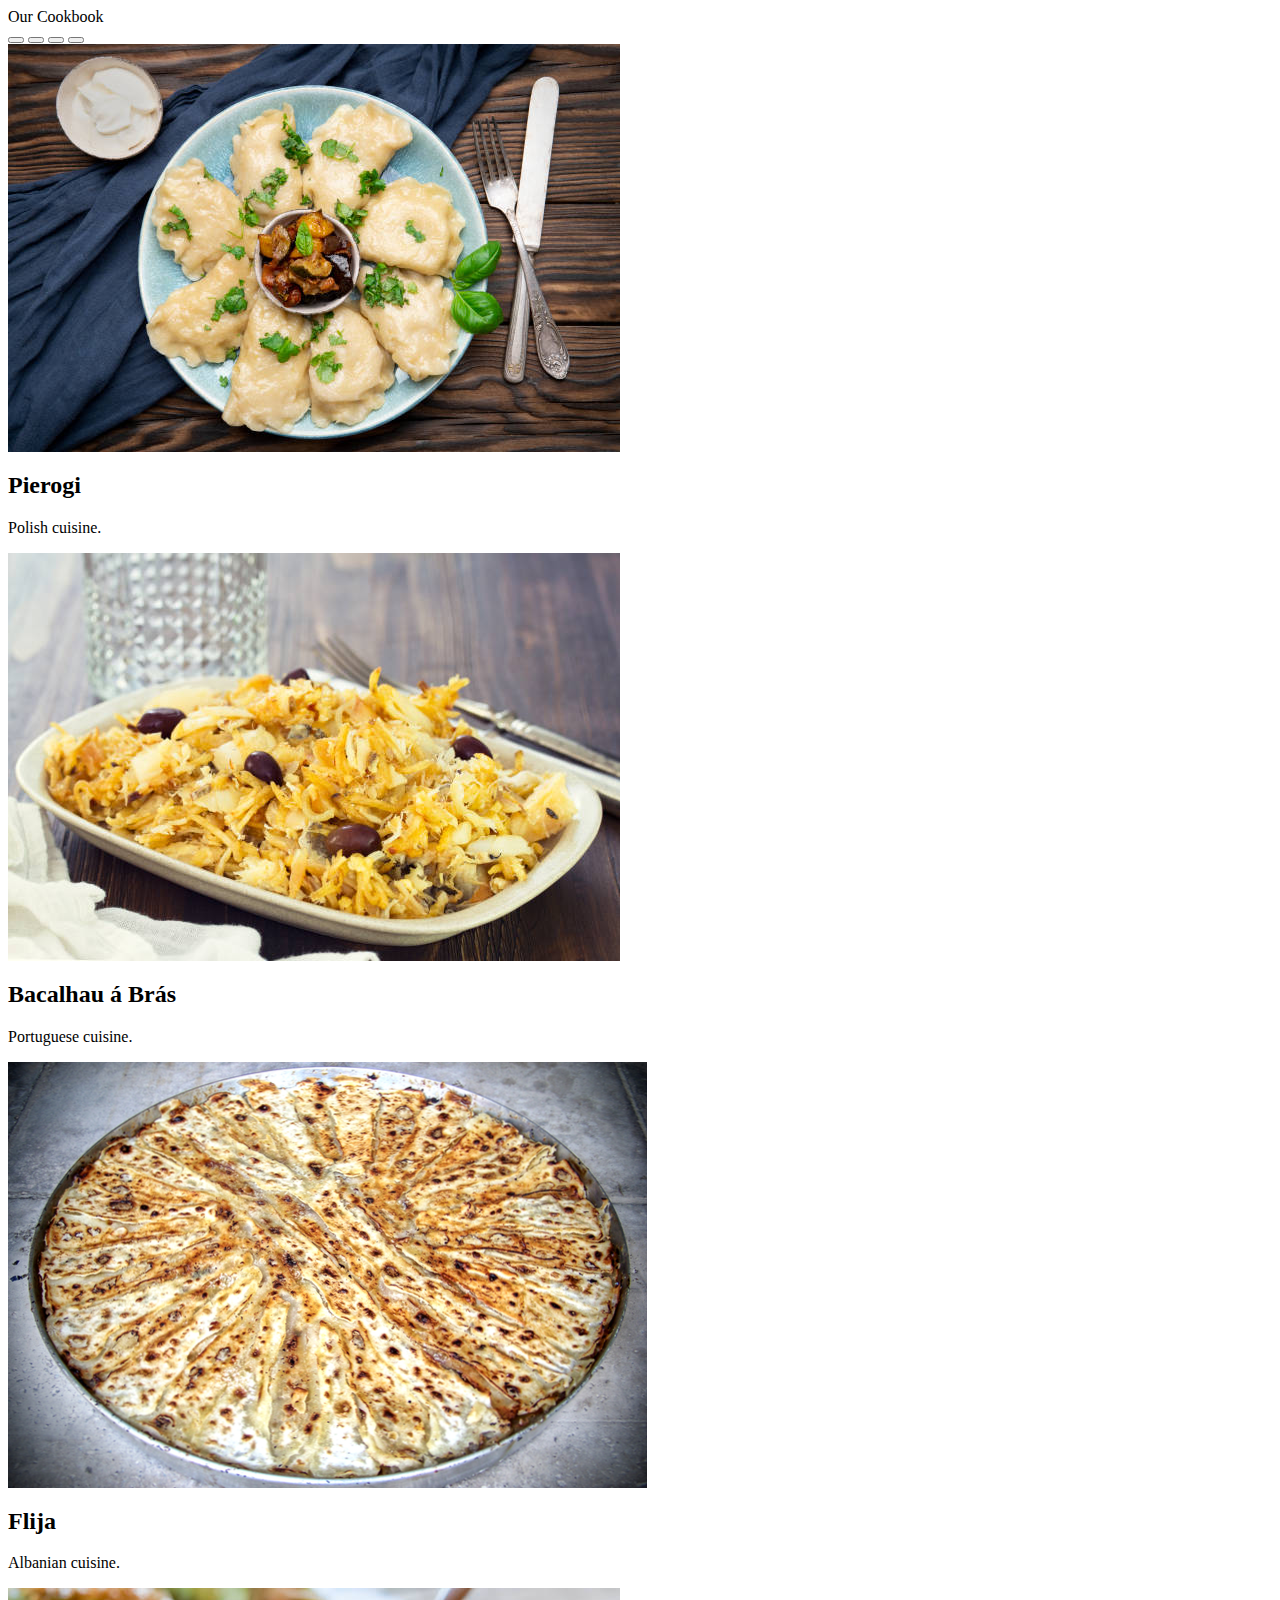
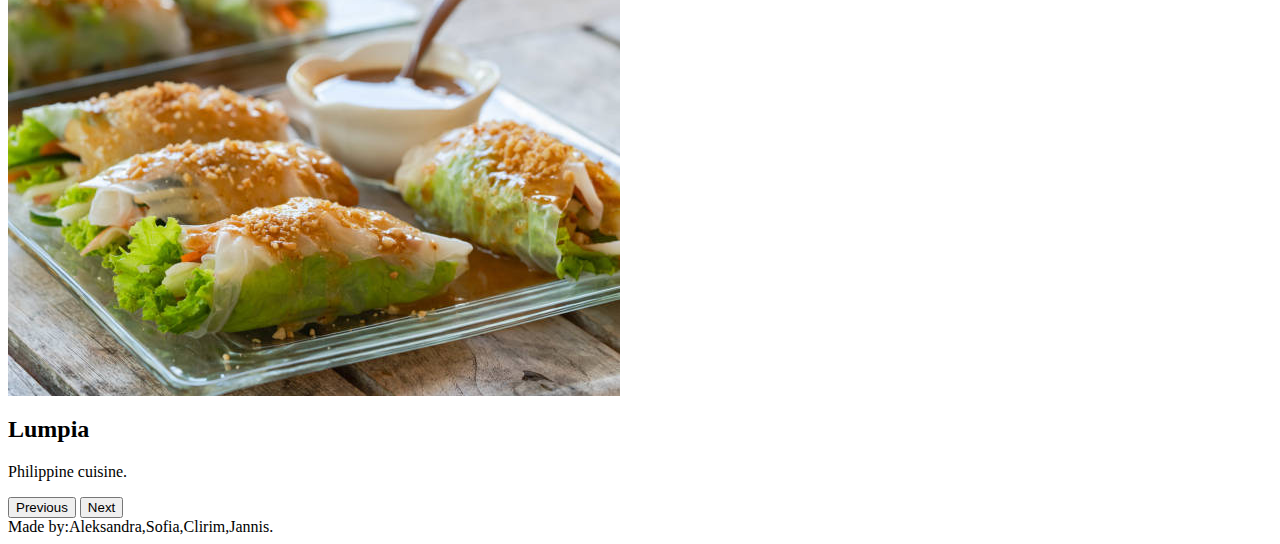
==== index.html @ 75dec9b8 "added carousel" ====
<html lang="en">
<head>
    <meta charset="UTF-8">
    <meta http-equiv="X-UA-Compatible" content="IE=edge">
    <meta name="viewport" content="width=device-width, initial-scale=1.0">
    
    <title>Document</title>
    <!-- CSS only -->
<link href="https://cdn.jsdelivr.net/npm/bootstrap@5.2.2/dist/css/bootstrap.min.css" rel="stylesheet" integrity="sha384-Zenh87qX5JnK2Jl0vWa8Ck2rdkQ2Bzep5IDxbcnCeuOxjzrPF/et3URy9Bv1WTRi" crossorigin="anonymous">
</head>
<body>
    <div class="container">
        <div class="row ">
            <div class="col navbar">Our Cookbook</div>
        </div>
        <div id="carouselExampleCaptions" class="carousel slide" data-bs-ride="false">
            <div class="carousel-indicators">
              <button type="button" data-bs-target="#carouselExampleCaptions" data-bs-slide-to="0" class="active" aria-current="true" aria-label="Slide 1"></button>
              <button type="button" data-bs-target="#carouselExampleCaptions" data-bs-slide-to="1" aria-label="Slide 2"></button>
              <button type="button" data-bs-target="#carouselExampleCaptions" data-bs-slide-to="2" aria-label="Slide 3"></button>
              <button type="button" data-bs-target="#carouselExampleCaptions" data-bs-slide-to="3" aria-label="Slide 4"></button>
            </div>
            <div class="carousel-inner">
              <div class="carousel-item active">
                <img src="images/pierogi.jpg" class="d-block w-100" alt="...">
                <div class="carousel-caption d-none d-md-block text-dark text-bg-light bg-opacity-25">
                  <h2>Pierogi</h2>
                  <p>Polish cuisine.</p>
                </div>
              </div>
              <div class="carousel-item">
                <img src="images/codfish.jpg" class="d-block w-100" alt="...">
                <div class="carousel-caption d-none d-md-block text-dark text-bg-light bg-opacity-25">
                  <h2>Bacalhau á Brás</h2>
                  <p>Portuguese cuisine.</p>
                </div>
              </div>
              <div class="carousel-item">
                <img src="images/Flija.png"  class="d-block w-100" alt="...">
                <div class="carousel-caption d-none d-md-block text-dark text-bg-light bg-opacity-25">
                  <h2>Flija</h2>
                  <p>Albanian cuisine.</p>
                </div>
              </div>
              <div class="carousel-item">
                <img src="images/lumpia.jpg" class="d-block w-100" alt="...">
                <div class="carousel-caption d-none d-md-block text-dark text-bg-light bg-opacity-25">
                  <h2>Lumpia</h2>
                  <p>Philippine cuisine.</p>
                </div>
              </div>
            </div>
            <button class="carousel-control-prev" type="button" data-bs-target="#carouselExampleCaptions" data-bs-slide="prev">
              <span class="carousel-control-prev-icon" aria-hidden="true"></span>
              <span class="visually-hidden">Previous</span>
            </button>
            <button class="carousel-control-next" type="button" data-bs-target="#carouselExampleCaptions" data-bs-slide="next">
              <span class="carousel-control-next-icon" aria-hidden="true"></span>
              <span class="visually-hidden">Next</span>
            </button>
          </div>
        <div class="card-group gap-4">
        <!--  <div class="card"><a href="aleksandra.html" target="_blank"><img src="images/pierogi.jpg" class="img-fluid"></a></div>
        <div class="card"><a href="sofia.html" target="_blank"><img src="images/codfish.jpg" class="img-fluid"></a></div>
        <div class="card"><a href="clirim.html" target="_blank"><img src="images/Flija.png" class="img-fluid"></a></div>
        <div class="card"><a href="jannis.html" target="_blank"><img src="images/lumpia.jpg" class="img-fluid"></a></div>
        -->
        </div>
        <div class="row">
            <div class="col">Made by:Aleksandra,Sofia,Clirim,Jannis.</div>
        </div>
    </div>
    <script src="https://cdn.jsdelivr.net/npm/bootstrap@5.2.3/dist/js/bootstrap.bundle.min.js" integrity="sha384-kenU1KFdBIe4zVF0s0G1M5b4hcpxyD9F7jL+jjXkk+Q2h455rYXK/7HAuoJl+0I4" crossorigin="anonymous"></script>
</body>
</html>
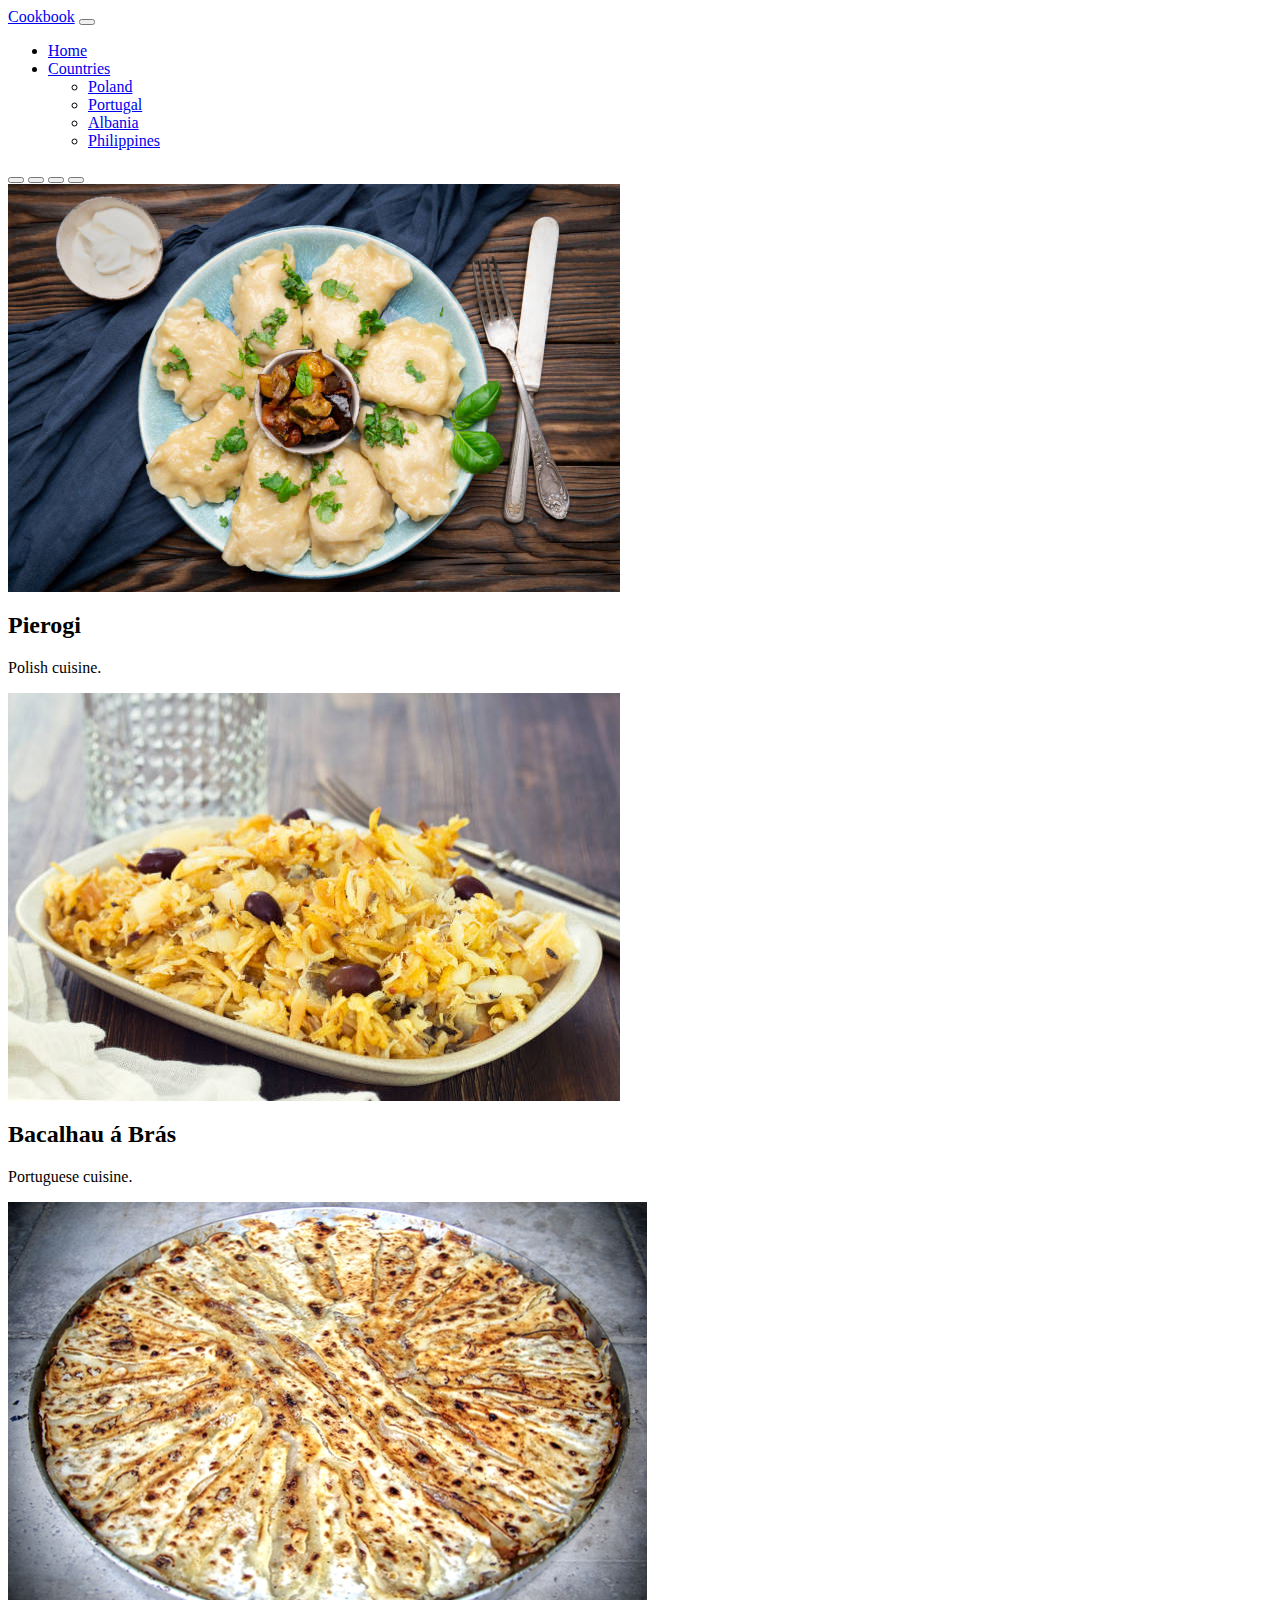
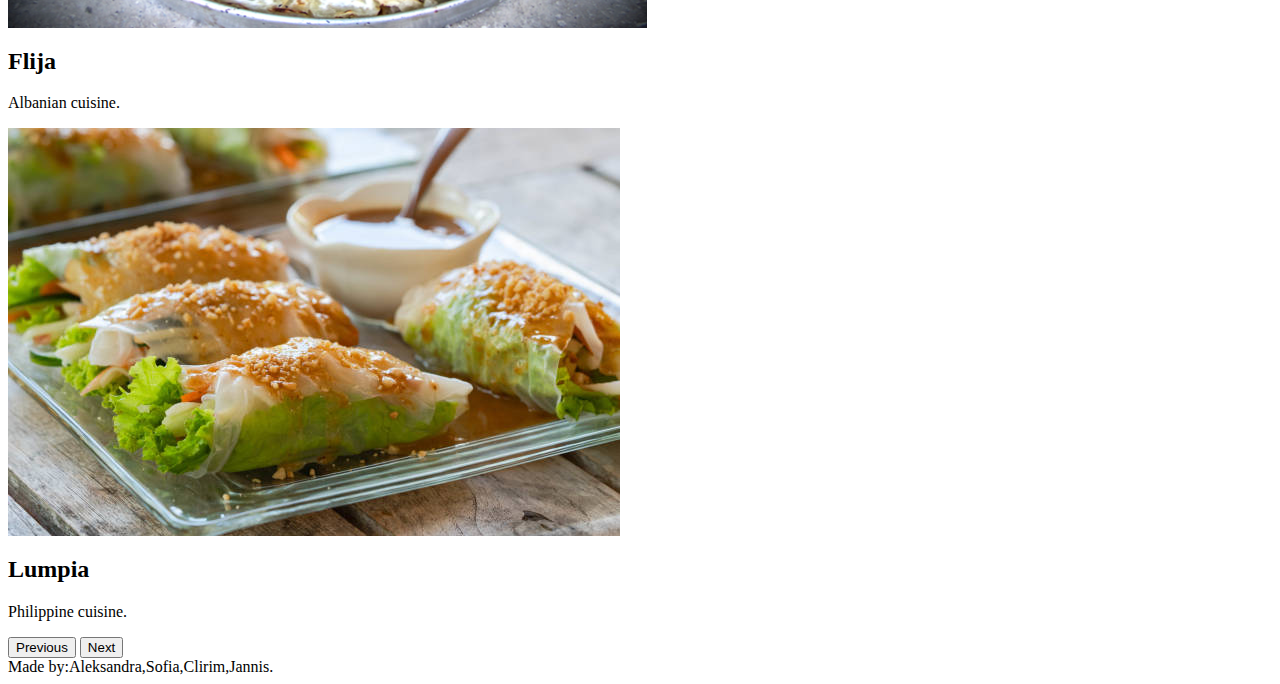
==== commit 6d47c8b8: "added header" ====
--- a/index.html
+++ b/index.html
@@ -10,8 +10,34 @@
 </head>
 <body>
     <div class="container">
-        <div class="row ">
-            <div class="col navbar">Our Cookbook</div>
+        <div class="row">
+            <nav class="navbar navbar-expand-lg bg-light ">
+                <div class="container-fluid ">
+                  <a class="navbar-brand fs-1" href="#">Cookbook</a>
+                  <button class="navbar-toggler" type="button" data-bs-toggle="collapse" data-bs-target="#navbarNavDropdown" aria-controls="navbarNavDropdown" aria-expanded="false" aria-label="Toggle navigation">
+                    <span class="navbar-toggler-icon"></span>
+                  </button>
+                  <div class="collapse navbar-collapse justify-content-end fs-4" id="navbarNavDropdown">
+                    <ul class="navbar-nav">
+                      <li class="nav-item">
+                        <a class="nav-link active" aria-current="page" href="index.html">Home</a>
+                      </li>
+                     
+                      <li class="nav-item dropdown">
+                        <a class="nav-link dropdown-toggle" href="#" role="button" data-bs-toggle="dropdown" aria-expanded="false">
+                          Countries
+                        </a>
+                        <ul class="dropdown-menu">
+                          <li><a class="dropdown-item" href="aleksandra.html" target="_blank">Poland</a></li>
+                          <li><a class="dropdown-item" href="sofia.html" target="_blank">Portugal</a></li>
+                          <li><a class="dropdown-item" href="clirim.html" target="_blank">Albania</a></li>
+                          <li><a class="dropdown-item" href="jannis.html" target="_blank">Philippines</a></li>
+                        </ul>
+                      </li>
+                    </ul>
+                  </div>
+                </div>
+              </nav>
         </div>
         <div id="carouselExampleCaptions" class="carousel slide" data-bs-ride="false">
             <div class="carousel-indicators">
@@ -22,28 +48,28 @@
             </div>
             <div class="carousel-inner">
               <div class="carousel-item active">
-                <img src="images/pierogi.jpg" class="d-block w-100" alt="...">
+                <a href="aleksandra.html" target="_blank"><img src="images/pierogi.jpg" class="d-block w-100" alt="..."></a>
                 <div class="carousel-caption d-none d-md-block text-dark text-bg-light bg-opacity-25">
                   <h2>Pierogi</h2>
                   <p>Polish cuisine.</p>
                 </div>
               </div>
               <div class="carousel-item">
-                <img src="images/codfish.jpg" class="d-block w-100" alt="...">
+                <a href="sofia.html" target="_blank"><img src="images/codfish.jpg" class="d-block w-100" alt="..."></a>
                 <div class="carousel-caption d-none d-md-block text-dark text-bg-light bg-opacity-25">
                   <h2>Bacalhau á Brás</h2>
                   <p>Portuguese cuisine.</p>
                 </div>
               </div>
               <div class="carousel-item">
-                <img src="images/Flija.png"  class="d-block w-100" alt="...">
+                <a href="clirim.html" target="_blank"><img src="images/Flija.png"  class="d-block w-100" alt="..."></a>
                 <div class="carousel-caption d-none d-md-block text-dark text-bg-light bg-opacity-25">
                   <h2>Flija</h2>
                   <p>Albanian cuisine.</p>
                 </div>
               </div>
               <div class="carousel-item">
-                <img src="images/lumpia.jpg" class="d-block w-100" alt="...">
+                <a href="jannis.html" target="_blank"><img src="images/lumpia.jpg" class="d-block w-100" alt="..."></a>
                 <div class="carousel-caption d-none d-md-block text-dark text-bg-light bg-opacity-25">
                   <h2>Lumpia</h2>
                   <p>Philippine cuisine.</p>
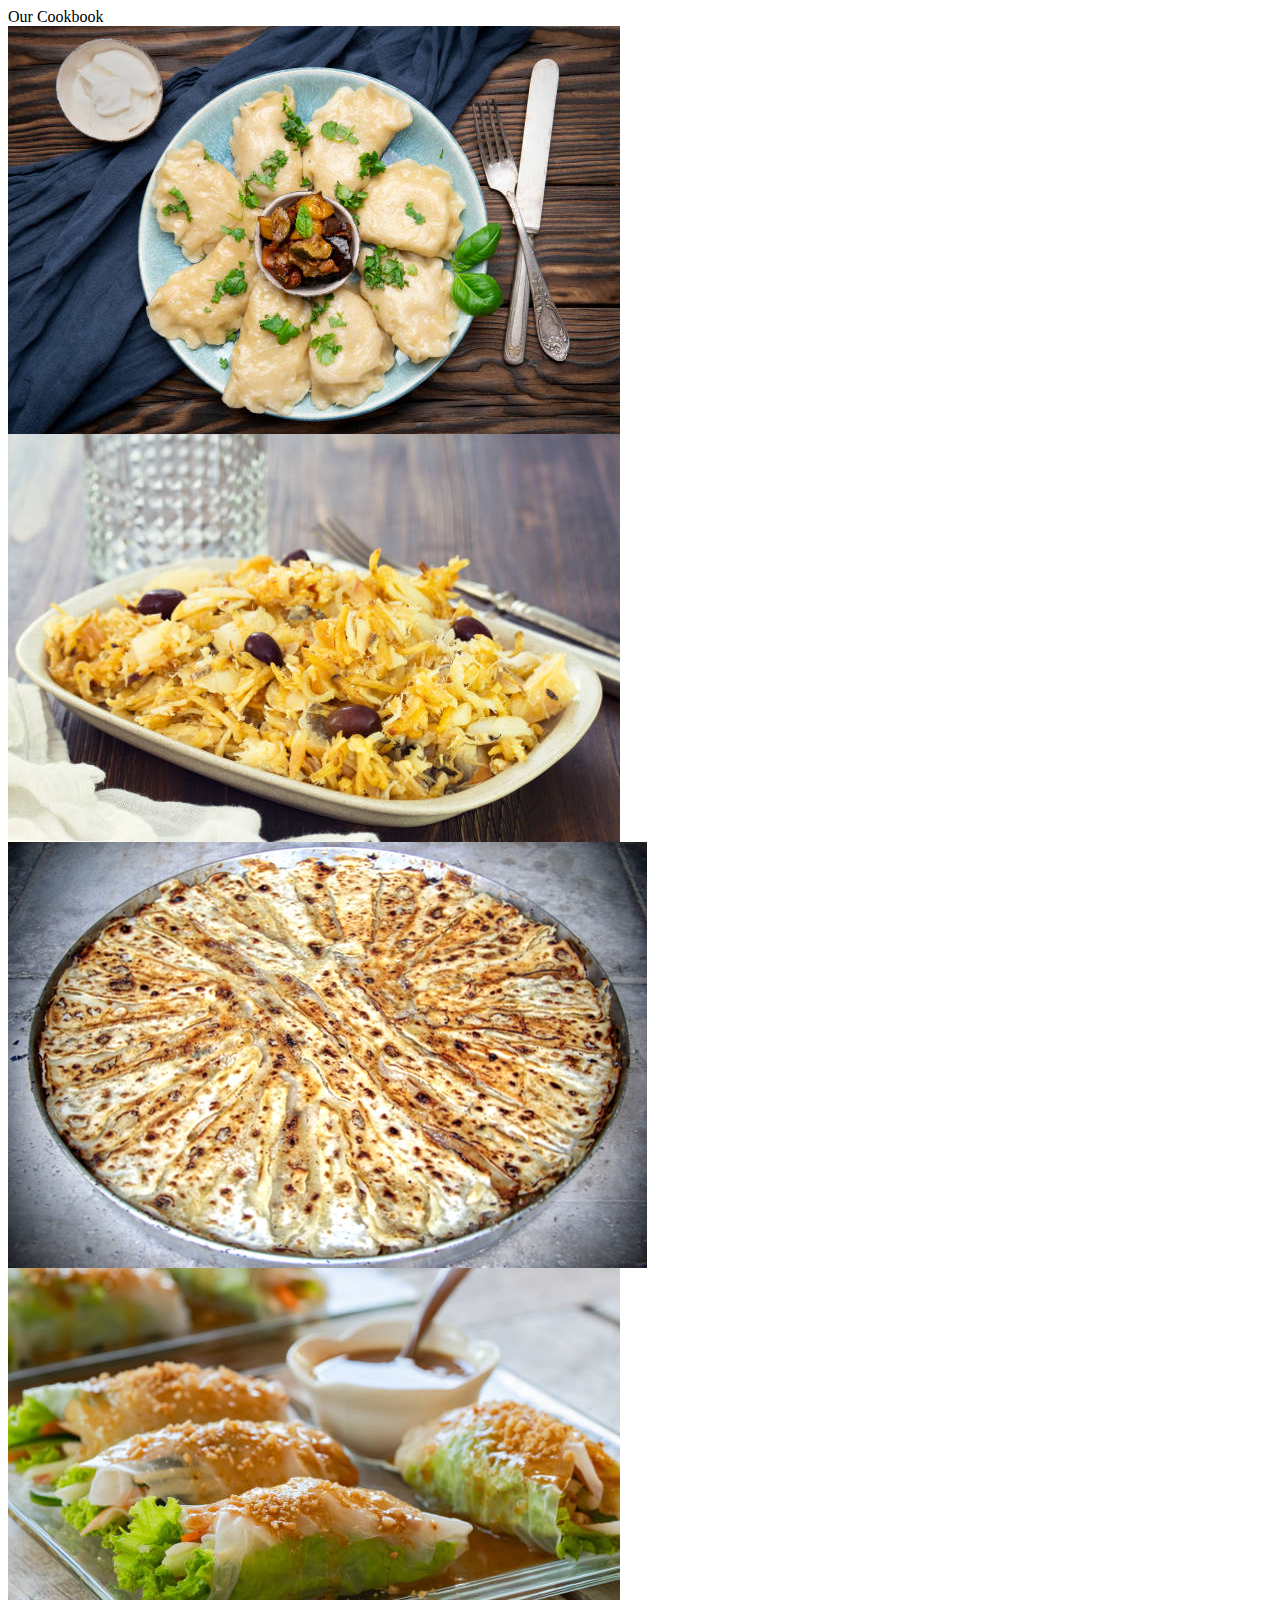
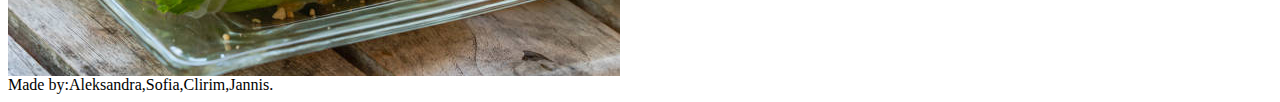
==== commit b1372df8: "jannis-lumpia" ====
--- a/index.html
+++ b/index.html
@@ -10,92 +10,21 @@
 </head>
 <body>
     <div class="container">
-        <div class="row">
-            <nav class="navbar navbar-expand-lg bg-light ">
-                <div class="container-fluid ">
-                  <a class="navbar-brand fs-1" href="#">Cookbook</a>
-                  <button class="navbar-toggler" type="button" data-bs-toggle="collapse" data-bs-target="#navbarNavDropdown" aria-controls="navbarNavDropdown" aria-expanded="false" aria-label="Toggle navigation">
-                    <span class="navbar-toggler-icon"></span>
-                  </button>
-                  <div class="collapse navbar-collapse justify-content-end fs-4" id="navbarNavDropdown">
-                    <ul class="navbar-nav">
-                      <li class="nav-item">
-                        <a class="nav-link active" aria-current="page" href="index.html">Home</a>
-                      </li>
-                     
-                      <li class="nav-item dropdown">
-                        <a class="nav-link dropdown-toggle" href="#" role="button" data-bs-toggle="dropdown" aria-expanded="false">
-                          Countries
-                        </a>
-                        <ul class="dropdown-menu">
-                          <li><a class="dropdown-item" href="aleksandra.html" target="_blank">Poland</a></li>
-                          <li><a class="dropdown-item" href="sofia.html" target="_blank">Portugal</a></li>
-                          <li><a class="dropdown-item" href="clirim.html" target="_blank">Albania</a></li>
-                          <li><a class="dropdown-item" href="jannis.html" target="_blank">Philippines</a></li>
-                        </ul>
-                      </li>
-                    </ul>
-                  </div>
-                </div>
-              </nav>
+        <div class="row ">
+            <div class="col navbar bg-primary">Our Cookbook</div>
         </div>
-        <div id="carouselExampleCaptions" class="carousel slide" data-bs-ride="false">
-            <div class="carousel-indicators">
-              <button type="button" data-bs-target="#carouselExampleCaptions" data-bs-slide-to="0" class="active" aria-current="true" aria-label="Slide 1"></button>
-              <button type="button" data-bs-target="#carouselExampleCaptions" data-bs-slide-to="1" aria-label="Slide 2"></button>
-              <button type="button" data-bs-target="#carouselExampleCaptions" data-bs-slide-to="2" aria-label="Slide 3"></button>
-              <button type="button" data-bs-target="#carouselExampleCaptions" data-bs-slide-to="3" aria-label="Slide 4"></button>
-            </div>
-            <div class="carousel-inner">
-              <div class="carousel-item active">
-                <a href="aleksandra.html" target="_blank"><img src="images/pierogi.jpg" class="d-block w-100" alt="..."></a>
-                <div class="carousel-caption d-none d-md-block text-dark text-bg-light bg-opacity-25">
-                  <h2>Pierogi</h2>
-                  <p>Polish cuisine.</p>
-                </div>
-              </div>
-              <div class="carousel-item">
-                <a href="sofia.html" target="_blank"><img src="images/codfish.jpg" class="d-block w-100" alt="..."></a>
-                <div class="carousel-caption d-none d-md-block text-dark text-bg-light bg-opacity-25">
-                  <h2>Bacalhau á Brás</h2>
-                  <p>Portuguese cuisine.</p>
-                </div>
-              </div>
-              <div class="carousel-item">
-                <a href="clirim.html" target="_blank"><img src="images/Flija.png"  class="d-block w-100" alt="..."></a>
-                <div class="carousel-caption d-none d-md-block text-dark text-bg-light bg-opacity-25">
-                  <h2>Flija</h2>
-                  <p>Albanian cuisine.</p>
-                </div>
-              </div>
-              <div class="carousel-item">
-                <a href="jannis.html" target="_blank"><img src="images/lumpia.jpg" class="d-block w-100" alt="..."></a>
-                <div class="carousel-caption d-none d-md-block text-dark text-bg-light bg-opacity-25">
-                  <h2>Lumpia</h2>
-                  <p>Philippine cuisine.</p>
-                </div>
-              </div>
-            </div>
-            <button class="carousel-control-prev" type="button" data-bs-target="#carouselExampleCaptions" data-bs-slide="prev">
-              <span class="carousel-control-prev-icon" aria-hidden="true"></span>
-              <span class="visually-hidden">Previous</span>
-            </button>
-            <button class="carousel-control-next" type="button" data-bs-target="#carouselExampleCaptions" data-bs-slide="next">
-              <span class="carousel-control-next-icon" aria-hidden="true"></span>
-              <span class="visually-hidden">Next</span>
-            </button>
-          </div>
         <div class="card-group gap-4">
-        <!--  <div class="card"><a href="aleksandra.html" target="_blank"><img src="images/pierogi.jpg" class="img-fluid"></a></div>
+        <div class="card"><a href="aleksandra.html" target="_blank"><img src="images/pierogi.jpg" class="img-fluid"></a></div>
         <div class="card"><a href="sofia.html" target="_blank"><img src="images/codfish.jpg" class="img-fluid"></a></div>
         <div class="card"><a href="clirim.html" target="_blank"><img src="images/Flija.png" class="img-fluid"></a></div>
-        <div class="card"><a href="jannis.html" target="_blank"><img src="images/lumpia.jpg" class="img-fluid"></a></div>
-        -->
+        <div class="card"><a href="jannis-fresh-lumpia.html" target="_blank"><img src="images/lumpia.jpg" class="img-fluid"></a></div>
+
+
         </div>
+
         <div class="row">
-            <div class="col">Made by:Aleksandra,Sofia,Clirim,Jannis.</div>
+            <div class="col bg-primary">Made by:Aleksandra,Sofia,Clirim,Jannis.</div>
         </div>
     </div>
-    <script src="https://cdn.jsdelivr.net/npm/bootstrap@5.2.3/dist/js/bootstrap.bundle.min.js" integrity="sha384-kenU1KFdBIe4zVF0s0G1M5b4hcpxyD9F7jL+jjXkk+Q2h455rYXK/7HAuoJl+0I4" crossorigin="anonymous"></script>
 </body>
 </html>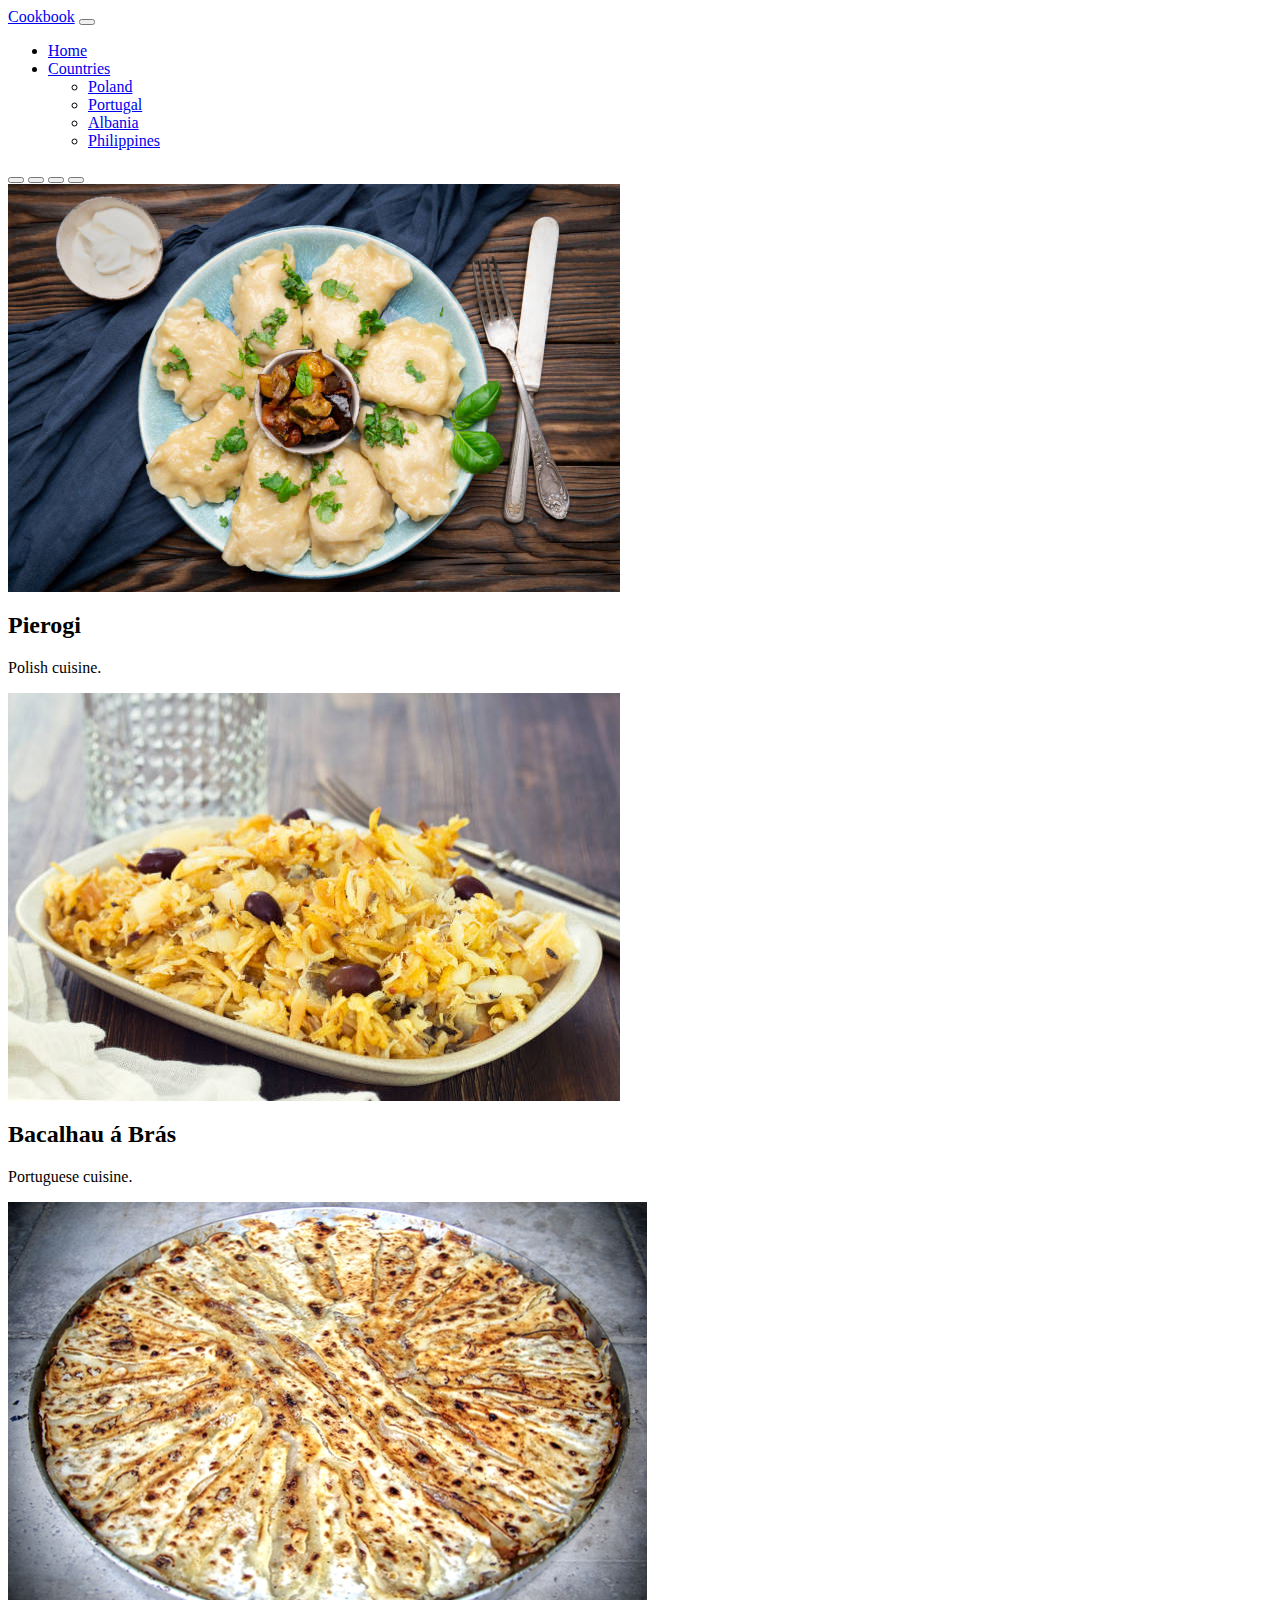
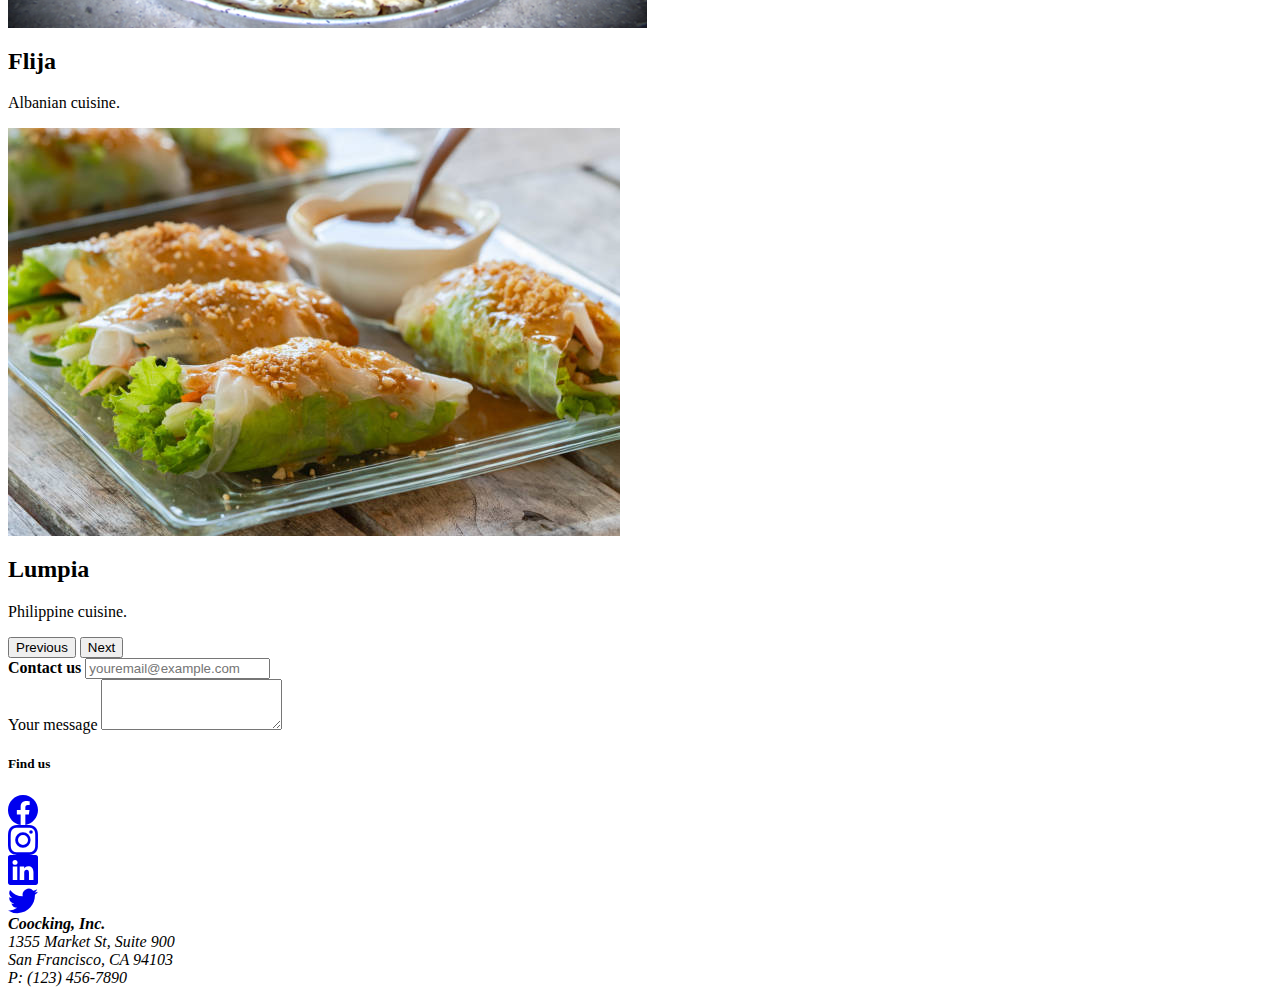
==== commit d76bd630: "changes in main site footer" ====
--- a/index.html
+++ b/index.html
@@ -10,21 +10,139 @@
 </head>
 <body>
     <div class="container">
-        <div class="row ">
-            <div class="col navbar bg-primary">Our Cookbook</div>
+        <div class="row">
+            <nav class="navbar navbar-expand-lg bg-light ">
+                <div class="container-fluid ">
+                  <a class="navbar-brand fs-1" href="#">Cookbook</a>
+                  <button class="navbar-toggler" type="button" data-bs-toggle="collapse" data-bs-target="#navbarNavDropdown" aria-controls="navbarNavDropdown" aria-expanded="false" aria-label="Toggle navigation">
+                    <span class="navbar-toggler-icon"></span>
+                  </button>
+                  <div class="collapse navbar-collapse justify-content-end fs-4" id="navbarNavDropdown">
+                    <ul class="navbar-nav">
+                      <li class="nav-item">
+                        <a class="nav-link active" aria-current="page" href="index.html">Home</a>
+                      </li>
+                     
+                      <li class="nav-item dropdown">
+                        <a class="nav-link dropdown-toggle" href="#" role="button" data-bs-toggle="dropdown" aria-expanded="false">
+                          Countries
+                        </a>
+                        <ul class="dropdown-menu">
+                          <li><a class="dropdown-item" href="aleksandra.html" target="_blank">Poland</a></li>
+                          <li><a class="dropdown-item" href="sofia.html" target="_blank">Portugal</a></li>
+                          <li><a class="dropdown-item" href="clirim.html" target="_blank">Albania</a></li>
+                          <li><a class="dropdown-item" href="jannis.html" target="_blank">Philippines</a></li>
+                        </ul>
+                      </li>
+                    </ul>
+                  </div>
+                </div>
+              </nav>
         </div>
-        <div class="card-group gap-4">
-        <div class="card"><a href="aleksandra.html" target="_blank"><img src="images/pierogi.jpg" class="img-fluid"></a></div>
-        <div class="card"><a href="sofia.html" target="_blank"><img src="images/codfish.jpg" class="img-fluid"></a></div>
-        <div class="card"><a href="clirim.html" target="_blank"><img src="images/Flija.png" class="img-fluid"></a></div>
-        <div class="card"><a href="jannis-fresh-lumpia.html" target="_blank"><img src="images/lumpia.jpg" class="img-fluid"></a></div>
-
-
-        </div>
-
-        <div class="row">
-            <div class="col bg-primary">Made by:Aleksandra,Sofia,Clirim,Jannis.</div>
-        </div>
+        <div id="carouselExampleCaptions" class="carousel slide pb-5" data-bs-ride="false">
+            <div class="carousel-indicators">
+              <button type="button" data-bs-target="#carouselExampleCaptions" data-bs-slide-to="0" class="active" aria-current="true" aria-label="Slide 1"></button>
+              <button type="button" data-bs-target="#carouselExampleCaptions" data-bs-slide-to="1" aria-label="Slide 2"></button>
+              <button type="button" data-bs-target="#carouselExampleCaptions" data-bs-slide-to="2" aria-label="Slide 3"></button>
+              <button type="button" data-bs-target="#carouselExampleCaptions" data-bs-slide-to="3" aria-label="Slide 4"></button>
+            </div>
+            <div class="carousel-inner">
+              <div class="carousel-item active">
+                <a href="aleksandra.html" target="_blank"><img src="images/pierogi.jpg" class="d-block w-100" alt="..."></a>
+                <div class="carousel-caption d-none d-md-block text-dark text-bg-light bg-opacity-25">
+                  <h2>Pierogi</h2>
+                  <p>Polish cuisine.</p>
+                </div>
+              </div>
+              <div class="carousel-item">
+                <a href="sofia.html" target="_blank"><img src="images/codfish.jpg" class="d-block w-100" alt="..."></a>
+                <div class="carousel-caption d-none d-md-block text-dark text-bg-light bg-opacity-25">
+                  <h2>Bacalhau á Brás</h2>
+                  <p>Portuguese cuisine.</p>
+                </div>
+              </div>
+              <div class="carousel-item">
+                <a href="clirim.html" target="_blank"><img src="images/Flija.png"  class="d-block w-100" alt="..."></a>
+                <div class="carousel-caption d-none d-md-block text-dark text-bg-light bg-opacity-25">
+                  <h2>Flija</h2>
+                  <p>Albanian cuisine.</p>
+                </div>
+              </div>
+              <div class="carousel-item">
+                <a href="jannis.html" target="_blank"><img src="images/lumpia.jpg" class="d-block w-100" alt="..."></a>
+                <div class="carousel-caption d-none d-md-block text-dark text-bg-light bg-opacity-25">
+                  <h2>Lumpia</h2>
+                  <p>Philippine cuisine.</p>
+                </div>
+              </div>
+            </div>
+            <button class="carousel-control-prev" type="button" data-bs-target="#carouselExampleCaptions" data-bs-slide="prev">
+              <span class="carousel-control-prev-icon" aria-hidden="true"></span>
+              <span class="visually-hidden">Previous</span>
+            </button>
+            <button class="carousel-control-next" type="button" data-bs-target="#carouselExampleCaptions" data-bs-slide="next">
+              <span class="carousel-control-next-icon" aria-hidden="true"></span>
+              <span class="visually-hidden">Next</span>
+            </button>
+          </div> 
+          <footer>
+            <div class="card">
+                <div class="card-header text-bg-light p-5 text-end"></div>
+        
+                <div class="row px-5 py-5">
+                <div class="col-7">
+                    <div class="mb-3 p">
+                        <label for="exampleFormControlInput1" class="form-label"><b>Contact us</b></label>
+                        <input type="email" class="form-control" id="exampleFormControlInput1" placeholder="youremail@example.com">
+                      </div>
+                      <div class="mb-3">
+                        <label for="exampleFormControlTextarea1" class="form-label">Your message</label>
+                        <textarea class="form-control" id="exampleFormControlTextarea1" rows="3"></textarea>
+                      </div>
+                </div>
+                    <div class="col-5 px-5">
+        
+                        <div class="row">
+                            <h5><b>Find us</b></h5>
+                            <div class="row">
+                                <div class="col">
+                                    <a href="https://www.facebook.com" target="_blank">
+                                        <svg xmlns="http://www.w3.org/2000/svg" width="30" height="30" fill="currentColor" class="bi bi-facebook" viewBox="0 0 16 16">
+                                        <path d="M16 8.049c0-4.446-3.582-8.05-8-8.05C3.58 0-.002 3.603-.002 8.05c0 4.017 2.926 7.347 6.75 7.951v-5.625h-2.03V8.05H6.75V6.275c0-2.017 1.195-3.131 3.022-3.131.876 0 1.791.157 1.791.157v1.98h-1.009c-.993 0-1.303.621-1.303 1.258v1.51h2.218l-.354 2.326H9.25V16c3.824-.604 6.75-3.934 6.75-7.951z"/>
+                                        </svg>
+                                    </a>
+                                </div>
+                                <div class="col">
+                                    <a href="https://www.instagram.com" target="_blank">
+                                    <svg xmlns="http://www.w3.org/2000/svg" width="30" height="30" fill="currentColor" class="bi bi-instagram" viewBox="0 0 16 16">
+                                        <path d="M8 0C5.829 0 5.556.01 4.703.048 3.85.088 3.269.222 2.76.42a3.917 3.917 0 0 0-1.417.923A3.927 3.927 0 0 0 .42 2.76C.222 3.268.087 3.85.048 4.7.01 5.555 0 5.827 0 8.001c0 2.172.01 2.444.048 3.297.04.852.174 1.433.372 1.942.205.526.478.972.923 1.417.444.445.89.719 1.416.923.51.198 1.09.333 1.942.372C5.555 15.99 5.827 16 8 16s2.444-.01 3.298-.048c.851-.04 1.434-.174 1.943-.372a3.916 3.916 0 0 0 1.416-.923c.445-.445.718-.891.923-1.417.197-.509.332-1.09.372-1.942C15.99 10.445 16 10.173 16 8s-.01-2.445-.048-3.299c-.04-.851-.175-1.433-.372-1.941a3.926 3.926 0 0 0-.923-1.417A3.911 3.911 0 0 0 13.24.42c-.51-.198-1.092-.333-1.943-.372C10.443.01 10.172 0 7.998 0h.003zm-.717 1.442h.718c2.136 0 2.389.007 3.232.046.78.035 1.204.166 1.486.275.373.145.64.319.92.599.28.28.453.546.598.92.11.281.24.705.275 1.485.039.843.047 1.096.047 3.231s-.008 2.389-.047 3.232c-.035.78-.166 1.203-.275 1.485a2.47 2.47 0 0 1-.599.919c-.28.28-.546.453-.92.598-.28.11-.704.24-1.485.276-.843.038-1.096.047-3.232.047s-2.39-.009-3.233-.047c-.78-.036-1.203-.166-1.485-.276a2.478 2.478 0 0 1-.92-.598 2.48 2.48 0 0 1-.6-.92c-.109-.281-.24-.705-.275-1.485-.038-.843-.046-1.096-.046-3.233 0-2.136.008-2.388.046-3.231.036-.78.166-1.204.276-1.486.145-.373.319-.64.599-.92.28-.28.546-.453.92-.598.282-.11.705-.24 1.485-.276.738-.034 1.024-.044 2.515-.045v.002zm4.988 1.328a.96.96 0 1 0 0 1.92.96.96 0 0 0 0-1.92zm-4.27 1.122a4.109 4.109 0 1 0 0 8.217 4.109 4.109 0 0 0 0-8.217zm0 1.441a2.667 2.667 0 1 1 0 5.334 2.667 2.667 0 0 1 0-5.334z"/>
+                                      </svg>
+                                    </a>
+                                </div>
+                                <div class="col">
+                                    <a href="https://www.linkedin.com/" target="_blank">
+                                        <svg xmlns="http://www.w3.org/2000/svg" width="30" height="30" fill="currentColor" class="bi bi-linkedin" viewBox="0 0 16 16">
+                                            <path d="M0 1.146C0 .513.526 0 1.175 0h13.65C15.474 0 16 .513 16 1.146v13.708c0 .633-.526 1.146-1.175 1.146H1.175C.526 16 0 15.487 0 14.854V1.146zm4.943 12.248V6.169H2.542v7.225h2.401zm-1.2-8.212c.837 0 1.358-.554 1.358-1.248-.015-.709-.52-1.248-1.342-1.248-.822 0-1.359.54-1.359 1.248 0 .694.521 1.248 1.327 1.248h.016zm4.908 8.212V9.359c0-.216.016-.432.08-.586.173-.431.568-.878 1.232-.878.869 0 1.216.662 1.216 1.634v3.865h2.401V9.25c0-2.22-1.184-3.252-2.764-3.252-1.274 0-1.845.7-2.165 1.193v.025h-.016a5.54 5.54 0 0 1 .016-.025V6.169h-2.4c.03.678 0 7.225 0 7.225h2.4z"/>
+                                          </svg>
+                                    </a>
+                                </div>
+                                <div class="col">
+                                    <a href="http://" target="_blank" rel="noopener noreferrer">
+                                        <svg xmlns="http://www.w3.org/2000/svg" width="30" height="30" fill="currentColor" class="bi bi-twitter" viewBox="0 0 16 16">
+                                            <path d="M5.026 15c6.038 0 9.341-5.003 9.341-9.334 0-.14 0-.282-.006-.422A6.685 6.685 0 0 0 16 3.542a6.658 6.658 0 0 1-1.889.518 3.301 3.301 0 0 0 1.447-1.817 6.533 6.533 0 0 1-2.087.793A3.286 3.286 0 0 0 7.875 6.03a9.325 9.325 0 0 1-6.767-3.429 3.289 3.289 0 0 0 1.018 4.382A3.323 3.323 0 0 1 .64 6.575v.045a3.288 3.288 0 0 0 2.632 3.218 3.203 3.203 0 0 1-.865.115 3.23 3.23 0 0 1-.614-.057 3.283 3.283 0 0 0 3.067 2.277A6.588 6.588 0 0 1 .78 13.58a6.32 6.32 0 0 1-.78-.045A9.344 9.344 0 0 0 5.026 15z"/>
+                                          </svg>
+                                    </a>
+                                </div>
+                            <div class="col-5 py-5">
+                            <address><b>Coocking, Inc. </b><br>1355 Market St, Suite 900 <br> San Francisco, CA 94103 <br> P: (123) 456-7890
+                            </address>
+                        </div>
+                      </div>    
+                    </div> 
+                </div>
+              </div>   
+        </footer>  
     </div>
+    <script src="https://cdn.jsdelivr.net/npm/bootstrap@5.2.3/dist/js/bootstrap.bundle.min.js" integrity="sha384-kenU1KFdBIe4zVF0s0G1M5b4hcpxyD9F7jL+jjXkk+Q2h455rYXK/7HAuoJl+0I4" crossorigin="anonymous"></script>
 </body>
 </html>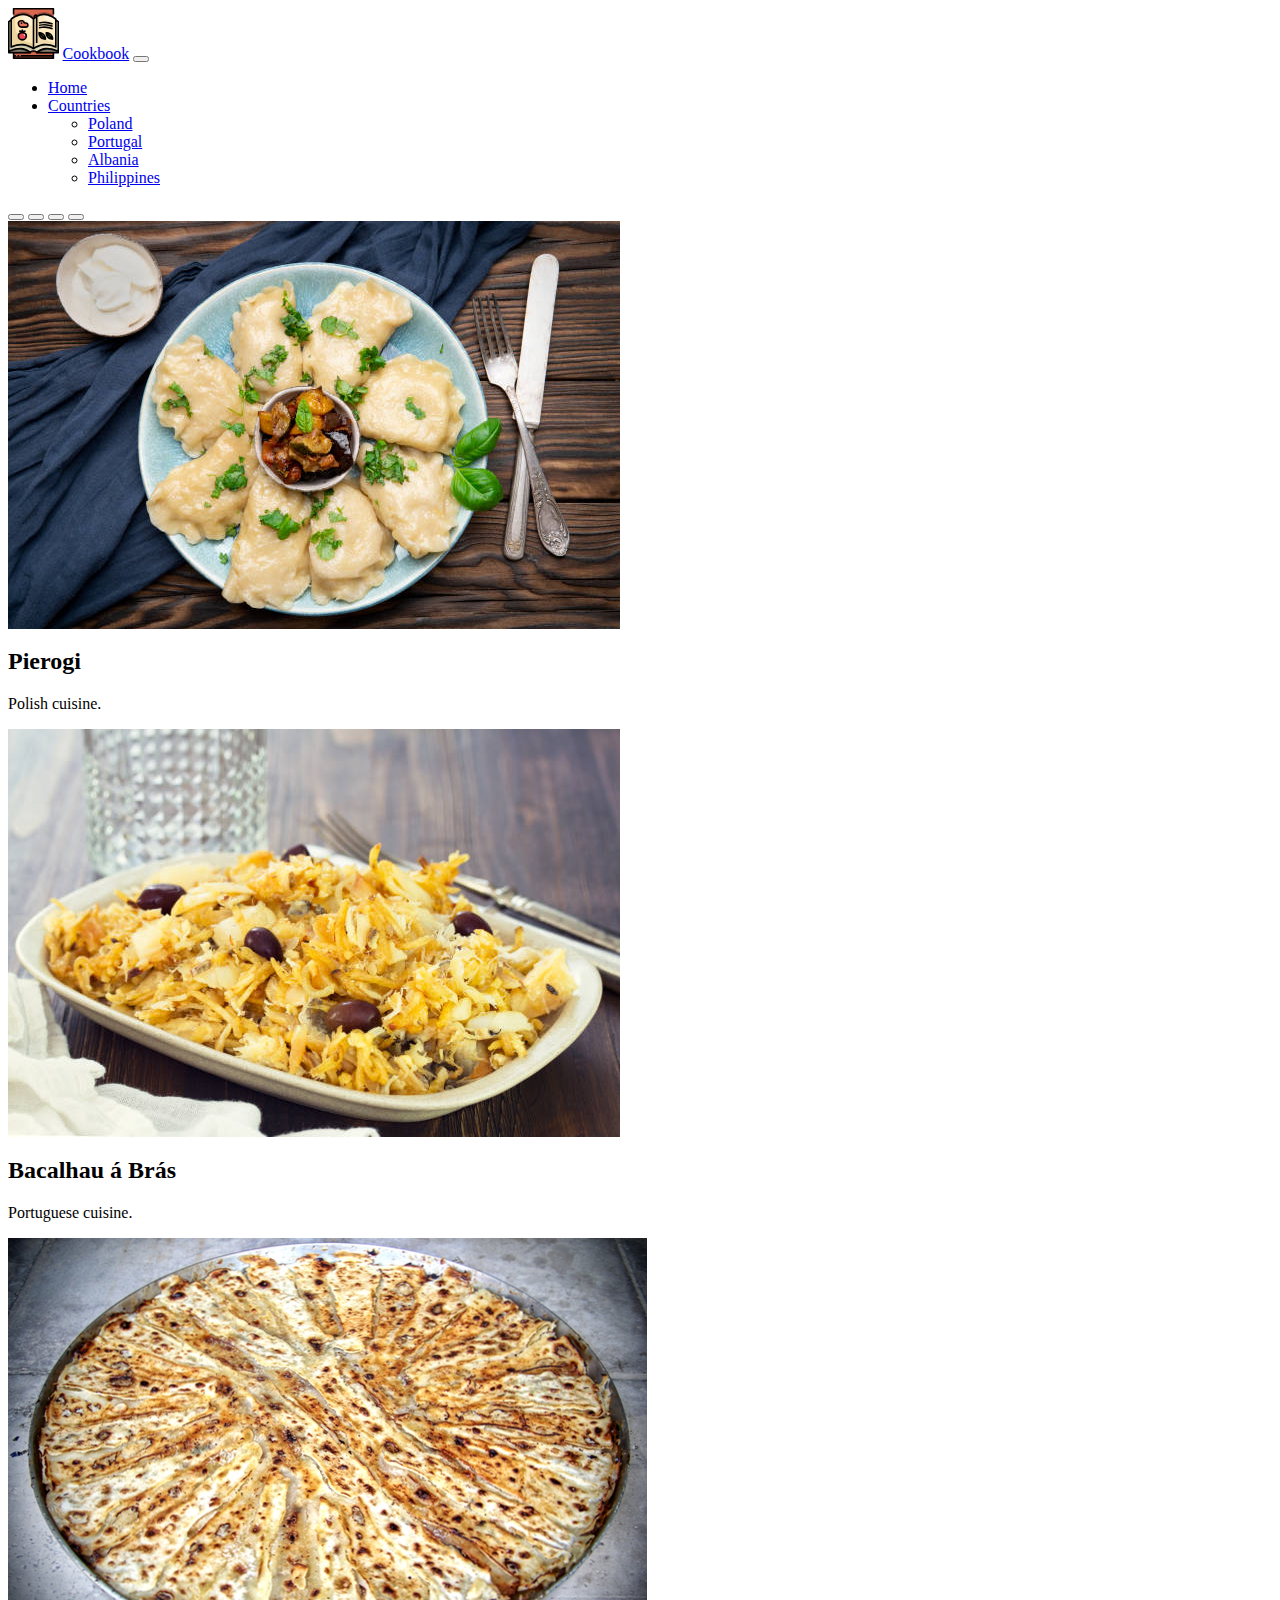
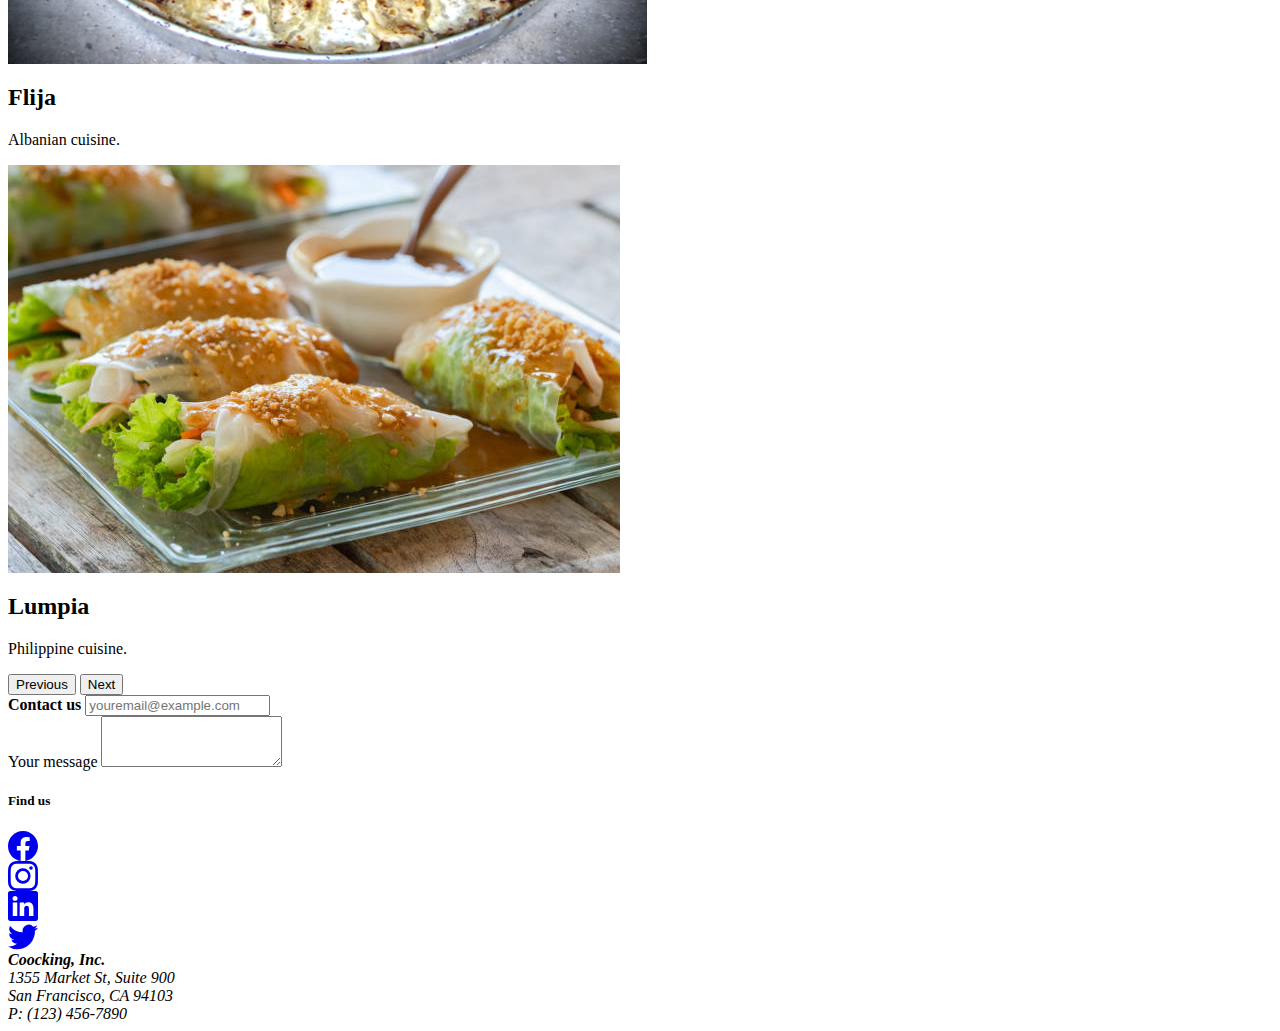
==== commit 8f3ede03: "changes in all is" ====
--- a/index.html
+++ b/index.html
@@ -10,9 +10,10 @@
 </head>
 <body>
     <div class="container">
-        <div class="row">
-            <nav class="navbar navbar-expand-lg bg-light ">
-                <div class="container-fluid ">
+        <div class="row mt-2">
+            <nav class="navbar navbar-expand-lg bg-light">
+                <div class="container-fluid">
+                  <img src="images/bookpik.svg" class="me-3" style="width: 4%" alt="book image">
                   <a class="navbar-brand fs-1" href="#">Cookbook</a>
                   <button class="navbar-toggler" type="button" data-bs-toggle="collapse" data-bs-target="#navbarNavDropdown" aria-controls="navbarNavDropdown" aria-expanded="false" aria-label="Toggle navigation">
                     <span class="navbar-toggler-icon"></span>
